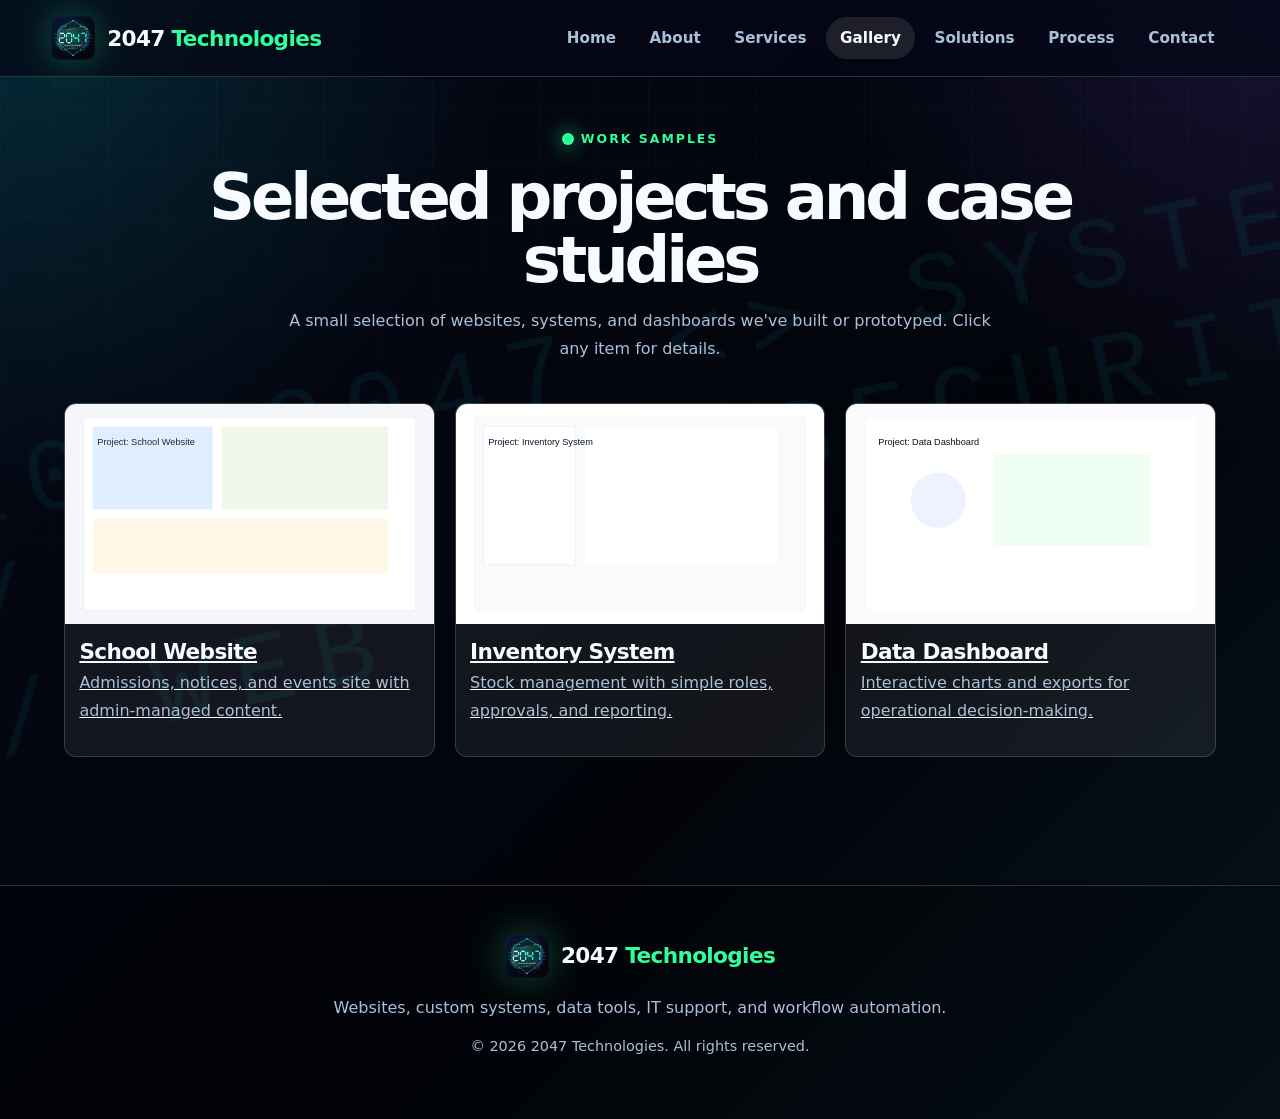
==== gallery.html @ 17cebcd1 "Initial Commit" ====
<!DOCTYPE html>
<html lang="en">
<head>
  <meta charset="utf-8" />
  <meta name="viewport" content="width=device-width, initial-scale=1" />
  <title>Gallery — 2047 Technologies</title>
  <link rel="icon" href="assets/favicon.svg" type="image/svg+xml" />
  <link rel="stylesheet" href="style.css" />
</head>
<body>
  <header class="site-header">
    <a class="brand" href="index.html" aria-label="2047 Technologies home">
      <img src="assets/logo.svg" alt="2047 Technologies logo" />
      <span>2047 <strong>Technologies</strong></span>
    </a>

    <nav class="nav" aria-label="Primary navigation">
      <a href="index.html">Home</a>
      <a href="index.html#about">About</a>
      <a href="index.html#services">Services</a>
      <a href="gallery.html" class="active">Gallery</a>
      <a href="index.html#solutions">Solutions</a>
      <a href="index.html#process">Process</a>
      <a href="index.html#contact">Contact</a>
    </nav>
  </header>

  <main id="main">
    <section class="section gallery" id="projects">
      <div class="section-heading">
        <p class="eyebrow">Work samples</p>
        <h2>Selected projects and case studies</h2>
        <p class="section-intro">A small selection of websites, systems, and dashboards we've built or prototyped. Click any item for details.</p>
      </div>

      <div class="gallery-grid">
        <article class="gallery-item">
          <a href="#" class="gallery-link">
            <img src="assets/gallery/project1.svg" alt="Project 1 — School Website" />
            <div class="gallery-caption">
              <h3>School Website</h3>
              <p>Admissions, notices, and events site with admin-managed content.</p>
            </div>
          </a>
        </article>

        <article class="gallery-item">
          <a href="#" class="gallery-link">
            <img src="assets/gallery/project2.svg" alt="Project 2 — Inventory System" />
            <div class="gallery-caption">
              <h3>Inventory System</h3>
              <p>Stock management with simple roles, approvals, and reporting.</p>
            </div>
          </a>
        </article>

        <article class="gallery-item">
          <a href="#" class="gallery-link">
            <img src="assets/gallery/project3.svg" alt="Project 3 — Dashboard" />
            <div class="gallery-caption">
              <h3>Data Dashboard</h3>
              <p>Interactive charts and exports for operational decision-making.</p>
            </div>
          </a>
        </article>
      </div>
    </section>
  </main>

  <footer class="footer">
    <a class="brand footer-brand" href="index.html">
      <img src="assets/logo.svg" alt="2047 Technologies logo" />
      <span>2047 <strong>Technologies</strong></span>
    </a>
    <p>Websites, custom systems, data tools, IT support, and workflow automation.</p>
    <p class="copyright">© <span id="year">2026</span> 2047 Technologies. All rights reserved.</p>
  </footer>

</body>
</html>
---- style.css ----
/* 2047 Technologies static website */
:root {
  --bg: #050816;
  --bg-2: #08111f;
  --card: rgba(255, 255, 255, 0.07);
  --card-strong: rgba(255, 255, 255, 0.11);
  --text: #f7fbff;
  --muted: #aac0d8;
  --line: rgba(255, 255, 255, 0.16);
  --cyan: #00f5ff;
  --green: #31ff9b;
  --violet: #7c5cff;
  --shadow: 0 28px 90px rgba(0, 245, 255, 0.12);
  --radius: 28px;
}

* { box-sizing: border-box; }

html {
  scroll-behavior: smooth;
  font-size: 16px;
}

body {
  margin: 0;
  font-family: Inter, ui-sans-serif, system-ui, -apple-system, BlinkMacSystemFont, "Segoe UI", sans-serif;
  color: var(--text);
  background:
    radial-gradient(circle at top left, rgba(0, 245, 255, 0.15), transparent 32rem),
    radial-gradient(circle at top right, rgba(124, 92, 255, 0.16), transparent 28rem),
    linear-gradient(135deg, var(--bg), #02040a 62%, #06131b);
  min-height: 100vh;
  overflow-x: hidden;
}

body::before {
  content: "";
  position: fixed;
  inset: 0;
  pointer-events: none;
  background-image:
    linear-gradient(rgba(255,255,255,0.035) 1px, transparent 1px),
    linear-gradient(90deg, rgba(255,255,255,0.035) 1px, transparent 1px);
  background-size: 54px 54px;
  mask-image: linear-gradient(to bottom, rgba(0,0,0,0.8), transparent 78%);
  z-index: -2;
}

body::after {
  content: "0101 2047 <> SYSTEMS // DATA // SECURITY // WEB";
  position: fixed;
  left: -10%;
  top: 32%;
  width: 130%;
  color: rgba(0, 245, 255, 0.06);
  font-family: "Courier New", monospace;
  font-size: clamp(2rem, 8vw, 7rem);
  letter-spacing: 0.2em;
  transform: rotate(-12deg);
  pointer-events: none;
  z-index: -1;
}

a { color: inherit; }

.skip-link {
  position: absolute;
  top: -60px;
  left: 1rem;
  padding: 0.8rem 1rem;
  background: var(--green);
  color: #03110b;
  border-radius: 999px;
  z-index: 1000;
}

.skip-link:focus { top: 1rem; }

.site-header {
  position: fixed;
  top: 0;
  left: 0;
  right: 0;
  display: flex;
  align-items: center;
  justify-content: space-between;
  gap: 1rem;
  padding: 1rem clamp(1rem, 4vw, 4.5rem);
  background: rgba(5, 8, 22, 0.72);
  border-bottom: 1px solid var(--line);
  backdrop-filter: blur(18px);
  z-index: 100;
}

.brand {
  display: inline-flex;
  align-items: center;
  gap: 0.75rem;
  text-decoration: none;
  font-weight: 800;
  letter-spacing: -0.04em;
}

.brand img {
  width: 44px;
  height: 44px;
  filter: drop-shadow(0 0 18px rgba(49, 255, 155, 0.3));
}

.brand span { font-size: clamp(1.05rem, 2vw, 1.35rem); }
.brand strong { color: var(--green); }

.nav {
  display: flex;
  align-items: center;
  gap: 0.3rem;
}

.nav a {
  color: var(--muted);
  text-decoration: none;
  font-size: 0.95rem;
  font-weight: 700;
  padding: 0.75rem 0.9rem;
  border-radius: 999px;
  transition: color 180ms ease, background 180ms ease, transform 180ms ease;
}

.nav a:hover,
.nav a.active {
  color: var(--text);
  background: rgba(255, 255, 255, 0.1);
}

.menu-toggle {
  display: none;
  width: 46px;
  height: 46px;
  border: 1px solid var(--line);
  border-radius: 14px;
  background: rgba(255,255,255,0.06);
  cursor: pointer;
}

.menu-toggle span {
  display: block;
  width: 20px;
  height: 2px;
  margin: 5px auto;
  background: var(--text);
  transition: transform 180ms ease, opacity 180ms ease;
}

.menu-toggle.open span:nth-child(1) { transform: translateY(7px) rotate(45deg); }
.menu-toggle.open span:nth-child(2) { opacity: 0; }
.menu-toggle.open span:nth-child(3) { transform: translateY(-7px) rotate(-45deg); }

.section {
  padding: clamp(5.5rem, 10vw, 8rem) clamp(1rem, 5vw, 5rem);
}

.hero {
  min-height: 100vh;
  display: grid;
  align-items: center;
  padding-top: 7rem;
}

.hero-grid {
  max-width: 1180px;
  margin: 0 auto;
  display: grid;
  grid-template-columns: minmax(0, 1.05fr) minmax(280px, 0.95fr);
  gap: clamp(2rem, 6vw, 5rem);
  align-items: center;
}

.eyebrow {
  display: inline-flex;
  align-items: center;
  gap: 0.45rem;
  margin: 0 0 1rem;
  color: var(--green);
  font-weight: 900;
  text-transform: uppercase;
  letter-spacing: 0.16em;
  font-size: 0.78rem;
}

.eyebrow::before {
  content: "";
  width: 0.75rem;
  height: 0.75rem;
  border-radius: 50%;
  background: var(--green);
  box-shadow: 0 0 20px var(--green);
}

h1, h2, h3, p { margin-top: 0; }

h1 {
  font-size: clamp(3rem, 8vw, 6.8rem);
  line-height: 0.9;
  letter-spacing: -0.075em;
  margin-bottom: 1.5rem;
}

h2 {
  font-size: clamp(2.1rem, 5vw, 4.4rem);
  line-height: 0.98;
  letter-spacing: -0.065em;
  margin-bottom: 1rem;
}

h3 {
  font-size: 1.35rem;
  letter-spacing: -0.03em;
  margin-bottom: 0.75rem;
}

p {
  color: var(--muted);
  line-height: 1.75;
}

.hero-text {
  max-width: 65ch;
  font-size: 1.12rem;
}

.hero-actions,
.social-row {
  display: flex;
  flex-wrap: wrap;
  gap: 0.9rem;
  align-items: center;
}

.hero-actions { margin: 2rem 0 1.4rem; }

.btn {
  display: inline-flex;
  justify-content: center;
  align-items: center;
  min-height: 48px;
  padding: 0.9rem 1.25rem;
  border-radius: 999px;
  text-decoration: none;
  font-weight: 900;
  border: 1px solid transparent;
  cursor: pointer;
  transition: transform 180ms ease, box-shadow 180ms ease, border-color 180ms ease;
}

.btn:hover { transform: translateY(-2px); }

.btn.primary {
  background: linear-gradient(135deg, var(--cyan), var(--green));
  color: #03110b;
  box-shadow: 0 16px 50px rgba(49, 255, 155, 0.18);
}

.btn.ghost {
  border-color: var(--line);
  background: rgba(255,255,255,0.06);
  color: var(--text);
}

.btn.wide { width: 100%; margin-top: 1rem; }

.social-row a {
  width: 42px;
  height: 42px;
  display: inline-flex;
  align-items: center;
  justify-content: center;
  border-radius: 50%;
  border: 1px solid var(--line);
  background: rgba(255,255,255,0.06);
  text-decoration: none;
  color: var(--text);
  font-size: 0.78rem;
  font-weight: 950;
  text-transform: uppercase;
}

.social-row a:hover {
  border-color: rgba(49, 255, 155, 0.7);
  box-shadow: 0 0 28px rgba(49, 255, 155, 0.18);
}

.hero-card {
  position: relative;
  min-height: 520px;
  border: 1px solid var(--line);
  border-radius: calc(var(--radius) * 1.25);
  background:
    linear-gradient(145deg, rgba(255,255,255,0.12), rgba(255,255,255,0.035)),
    radial-gradient(circle at 50% 30%, rgba(0, 245, 255, 0.18), transparent 45%);
  box-shadow: var(--shadow);
  overflow: hidden;
}

.hero-card::before,
.hero-card::after {
  content: "";
  position: absolute;
  border-radius: 999px;
  background: linear-gradient(135deg, var(--cyan), var(--green), var(--violet));
  filter: blur(18px);
  opacity: 0.23;
}

.hero-card::before {
  width: 240px;
  height: 240px;
  left: -70px;
  top: -70px;
}

.hero-card::after {
  width: 190px;
  height: 190px;
  right: -40px;
  bottom: -50px;
}

.orbital-card {
  position: relative;
  height: 390px;
  display: grid;
  place-items: center;
}

.orbital-card img {
  width: min(68%, 300px);
  z-index: 2;
  animation: float 6s ease-in-out infinite;
}

.pulse-ring {
  position: absolute;
  border-radius: 50%;
  border: 1px solid rgba(49, 255, 155, 0.28);
  inset: 14%;
  animation: spin 18s linear infinite;
}

.pulse-ring.two {
  inset: 22%;
  border-color: rgba(0, 245, 255, 0.28);
  animation-duration: 12s;
  animation-direction: reverse;
}

.pulse-ring::before,
.pulse-ring.two::after {
  content: "";
  position: absolute;
  width: 12px;
  height: 12px;
  border-radius: 50%;
  background: var(--green);
  top: 12%;
  left: 15%;
  box-shadow: 0 0 24px var(--green);
}

.signal-list {
  display: flex;
  flex-wrap: wrap;
  gap: 0.65rem;
  padding: 0 1.4rem 1.4rem;
}

.signal-list span {
  flex: 1 1 130px;
  padding: 0.8rem 0.9rem;
  border-radius: 18px;
  border: 1px solid var(--line);
  background: rgba(0,0,0,0.22);
  color: var(--text);
  font-weight: 850;
  text-align: center;
}

.section-heading {
  max-width: 880px;
  margin: 0 auto 2.5rem;
  text-align: center;
}

.section-intro {
  max-width: 720px;
  margin-inline: auto;
}

.about-grid,
.service-grid,
.contact-grid {
  max-width: 1180px;
  margin: 0 auto;
  display: grid;
  gap: 1rem;
}

.about-grid { grid-template-columns: repeat(3, 1fr); }
.service-grid { grid-template-columns: repeat(3, 1fr); }
.contact-grid { grid-template-columns: 0.85fr 1.15fr; align-items: start; }

.glass-card,
.service-card,
.contact-panel,
.quote-form,
.solution-board,
.timeline {
  border: 1px solid var(--line);
  background: var(--card);
  border-radius: var(--radius);
  box-shadow: 0 20px 70px rgba(0,0,0,0.18);
  backdrop-filter: blur(16px);
}

.glass-card,
.service-card,
.contact-panel {
  padding: 1.4rem;
}

.service-card {
  min-height: 260px;
  transition: transform 180ms ease, border-color 180ms ease, background 180ms ease;
}

.service-card:hover {
  transform: translateY(-6px);
  border-color: rgba(49, 255, 155, 0.45);
  background: var(--card-strong);
}

.service-icon {
  display: grid;
  place-items: center;
  width: 54px;
  height: 54px;
  margin-bottom: 1.1rem;
  border-radius: 18px;
  background: linear-gradient(135deg, rgba(0, 245, 255, 0.16), rgba(49, 255, 155, 0.18));
  color: var(--green);
  font-size: 1.8rem;
}

.solution-board {
  max-width: 1080px;
  margin: 0 auto;
  padding: 1rem;
  display: grid;
  grid-template-columns: repeat(2, 1fr);
  gap: 1rem;
}

.solution-item {
  padding: 1.4rem;
  border-radius: 22px;
  background: rgba(0,0,0,0.2);
  border: 1px solid rgba(255,255,255,0.1);
}

.solution-item span {
  display: inline-flex;
  margin-bottom: 1rem;
  color: var(--green);
  font-weight: 950;
  letter-spacing: 0.16em;
}

.timeline {
  max-width: 1080px;
  margin: 0 auto;
  padding: 1rem;
  display: grid;
  grid-template-columns: repeat(4, 1fr);
  gap: 1rem;
}

.step {
  padding: 1.2rem;
  border-radius: 22px;
  background: rgba(255,255,255,0.055);
}

.step span {
  display: inline-grid;
  place-items: center;
  width: 38px;
  height: 38px;
  margin-bottom: 1rem;
  border-radius: 50%;
  background: linear-gradient(135deg, var(--cyan), var(--green));
  color: #03110b;
  font-weight: 950;
}

.contact-panel a { color: var(--green); }
.contact-social { margin: 1.2rem 0; }

.quote-form {
  padding: 1.25rem;
  display: grid;
  grid-template-columns: repeat(2, 1fr);
  gap: 1rem;
}

.quote-form label {
  display: grid;
  gap: 0.45rem;
  color: var(--text);
  font-weight: 800;
}

.quote-form .full { grid-column: 1 / -1; }

input,
select,
textarea {
  width: 100%;
  color: var(--text);
  background: rgba(0,0,0,0.28);
  border: 1px solid var(--line);
  border-radius: 16px;
  padding: 0.95rem 1rem;
  font: inherit;
  outline: none;
}

textarea { resize: vertical; min-height: 150px; }

input:focus,
select:focus,
textarea:focus {
  border-color: rgba(49, 255, 155, 0.7);
  box-shadow: 0 0 0 4px rgba(49, 255, 155, 0.08);
}

select option { background: #07101c; color: var(--text); }

.honey {
  position: absolute;
  left: -9999px;
}

.form-note {
  grid-column: 1 / -1;
  margin: -0.25rem 0 0;
  font-size: 0.86rem;
}

.footer {
  padding: 3rem 1rem;
  text-align: center;
  border-top: 1px solid var(--line);
  background: rgba(0,0,0,0.2);
}

.footer-brand { justify-content: center; }
.footer p { margin: 0.75rem auto; }
.copyright { font-size: 0.9rem; }

.reveal {
  opacity: 0;
  transform: translateY(20px);
  transition: opacity 700ms ease, transform 700ms ease;
}

.reveal.visible {
  opacity: 1;
  transform: translateY(0);
}

.delay-1 { transition-delay: 100ms; }
.delay-2 { transition-delay: 200ms; }

@keyframes float {
  0%, 100% { transform: translateY(0); }
  50% { transform: translateY(-12px); }
}

@keyframes spin {
  to { transform: rotate(360deg); }
}

@media (max-width: 980px) {
  .menu-toggle { display: inline-block; }
  .nav {
    position: absolute;
    top: calc(100% + 0.5rem);
    left: 1rem;
    right: 1rem;
    display: grid;
    padding: 0.75rem;
    border: 1px solid var(--line);
    border-radius: 22px;
    background: rgba(5, 8, 22, 0.96);
    backdrop-filter: blur(18px);
    transform-origin: top;
    transform: scaleY(0.8);
    opacity: 0;
    pointer-events: none;
    transition: opacity 180ms ease, transform 180ms ease;
  }

  .nav.open {
    opacity: 1;
    pointer-events: auto;
    transform: scaleY(1);
  }

  .nav a { padding: 0.9rem 1rem; }
  .hero-grid,
  .contact-grid { grid-template-columns: 1fr; }
  .hero-card { min-height: 420px; }
  .about-grid,
  .service-grid { grid-template-columns: repeat(2, 1fr); }
  .timeline { grid-template-columns: repeat(2, 1fr); }
}

@media (max-width: 680px) {
  .site-header { padding: 0.85rem 1rem; }
  .brand img { width: 38px; height: 38px; }
  .section { padding-inline: 1rem; }
  .hero { padding-top: 6.5rem; }
  .about-grid,
  .service-grid,
  .solution-board,
  .timeline,
  .quote-form { grid-template-columns: 1fr; }
  .quote-form .full { grid-column: auto; }
  h1 { font-size: clamp(2.7rem, 15vw, 4.5rem); }
  .hero-card { min-height: 360px; }
  .orbital-card { height: 270px; }
  .btn { width: 100%; }
  .social-row a { width: 40px; height: 40px; }
}

@media (prefers-reduced-motion: reduce) {
  html { scroll-behavior: auto; }
  *, *::before, *::after {
    animation-duration: 0.001ms !important;
    animation-iteration-count: 1 !important;
    transition-duration: 0.001ms !important;
  }
}

/* Gallery styles */
.gallery-grid {
  max-width: 1180px;
  margin: 0 auto;
  display: grid;
  grid-template-columns: repeat(3, 1fr);
  gap: 1.25rem;
}
.gallery-item {
  border-radius: 12px;
  overflow: hidden;
  background: var(--card);
  border: 1px solid var(--line);
}
.gallery-item img {
  width: 100%;
  height: 220px;
  object-fit: cover;
  display: block;
}
.gallery-caption { padding: 0.9rem; }
.gallery-caption h3 { margin: 0 0 0.35rem; }

@media (max-width: 980px) {
  .gallery-grid { grid-template-columns: repeat(2, 1fr); }
}

@media (max-width: 680px) {
  .gallery-grid { grid-template-columns: 1fr; }
}
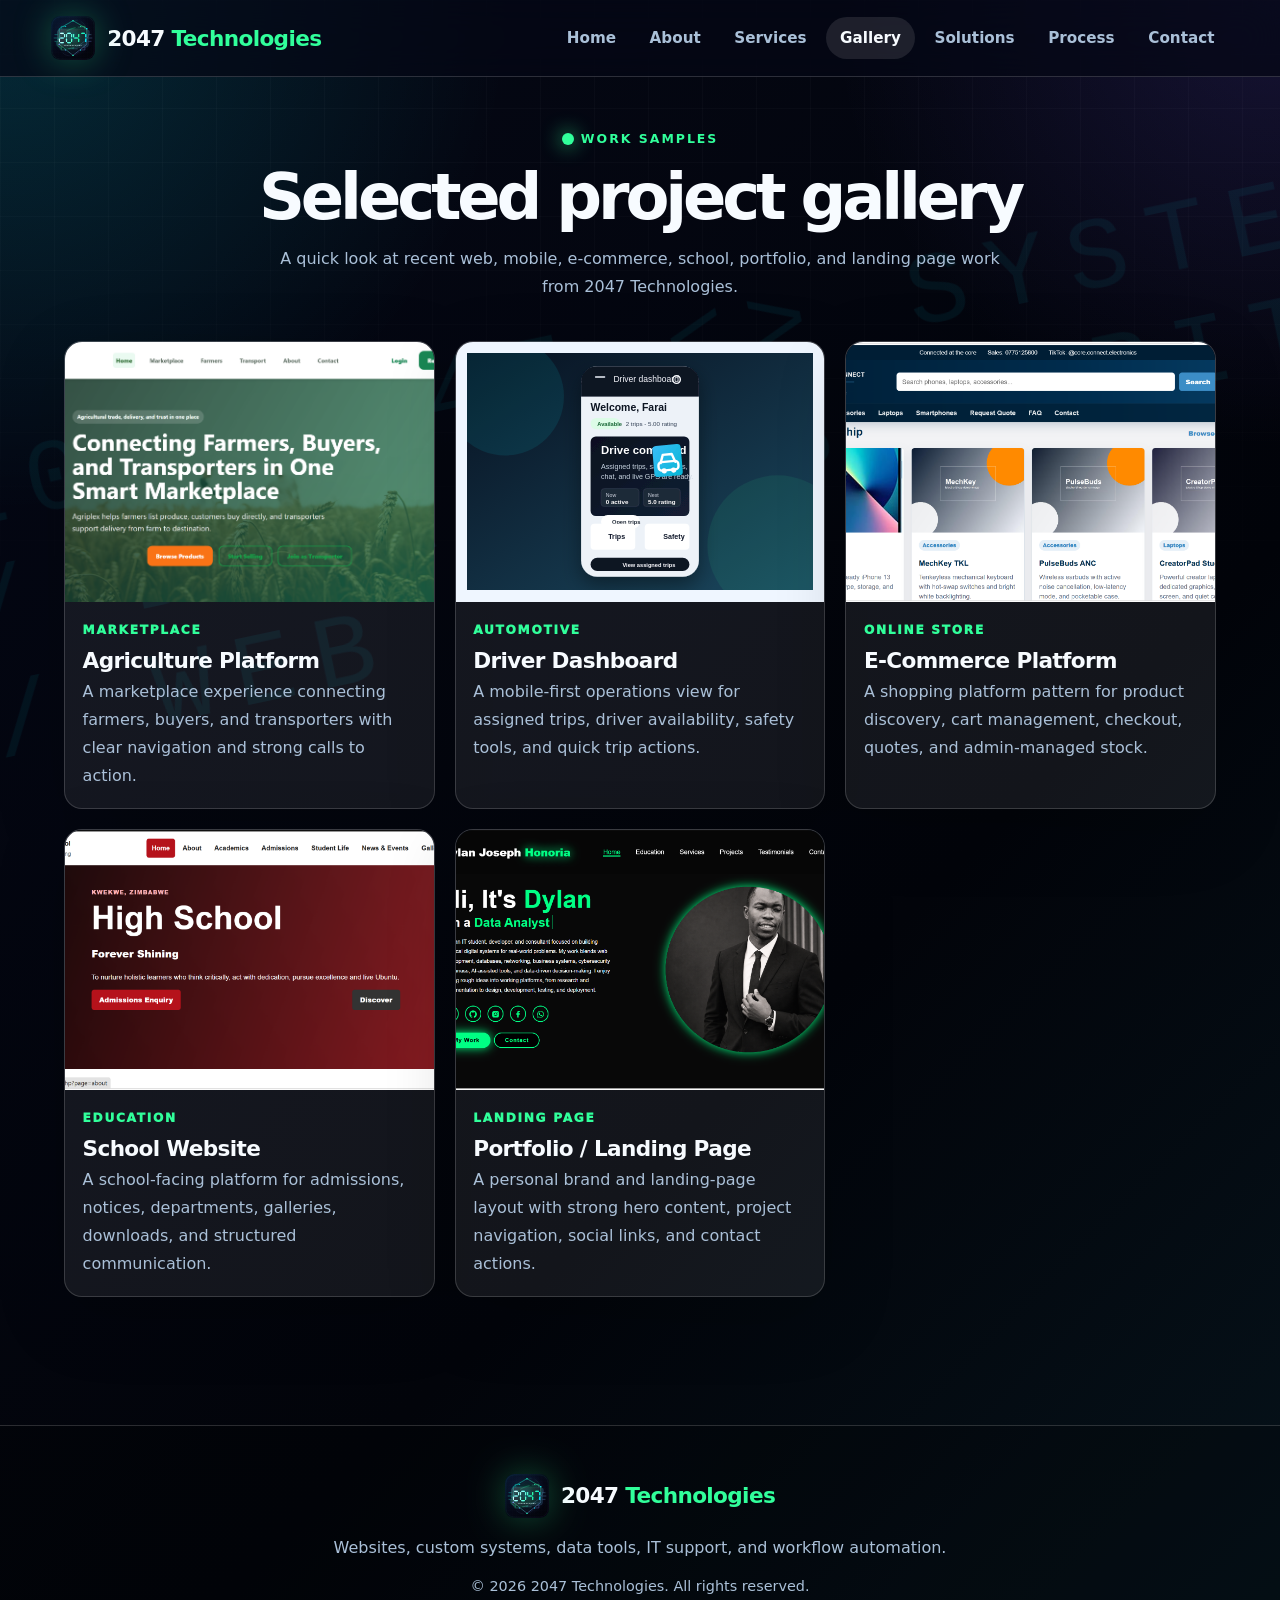
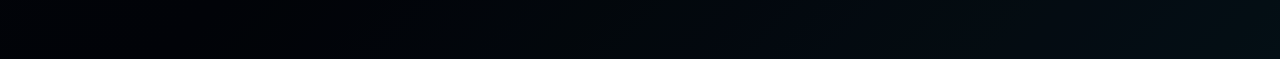
==== commit e558cfbf: "Gallery Update" ====
--- a/gallery.html
+++ b/gallery.html
@@ -3,7 +3,7 @@
 <head>
   <meta charset="utf-8" />
   <meta name="viewport" content="width=device-width, initial-scale=1" />
-  <title>Gallery — 2047 Technologies</title>
+  <title>Gallery - 2047 Technologies</title>
   <link rel="icon" href="assets/favicon.svg" type="image/svg+xml" />
   <link rel="stylesheet" href="style.css" />
 </head>
@@ -13,6 +13,10 @@
       <img src="assets/logo.svg" alt="2047 Technologies logo" />
       <span>2047 <strong>Technologies</strong></span>
     </a>
+
+    <button class="menu-toggle" type="button" aria-label="Open navigation" aria-expanded="false">
+      <span></span><span></span><span></span>
+    </button>
 
     <nav class="nav" aria-label="Primary navigation">
       <a href="index.html">Home</a>
@@ -29,39 +33,54 @@
     <section class="section gallery" id="projects">
       <div class="section-heading">
         <p class="eyebrow">Work samples</p>
-        <h2>Selected projects and case studies</h2>
-        <p class="section-intro">A small selection of websites, systems, and dashboards we've built or prototyped. Click any item for details.</p>
+        <h2>Selected project gallery</h2>
+        <p class="section-intro">A quick look at recent web, mobile, e-commerce, school, portfolio, and landing page work from 2047 Technologies.</p>
       </div>
 
       <div class="gallery-grid">
-        <article class="gallery-item">
-          <a href="#" class="gallery-link">
-            <img src="assets/gallery/project1.svg" alt="Project 1 — School Website" />
-            <div class="gallery-caption">
-              <h3>School Website</h3>
-              <p>Admissions, notices, and events site with admin-managed content.</p>
-            </div>
-          </a>
+        <article class="gallery-item reveal">
+          <img class="gallery-shot screen-shot" src="assets/gallery/agriculture-marketplace.png" alt="Agriculture marketplace homepage screenshot" />
+          <div class="gallery-caption">
+            <span class="project-type">Marketplace</span>
+            <h3>Agriculture Platform</h3>
+            <p>A marketplace experience connecting farmers, buyers, and transporters with clear navigation and strong calls to action.</p>
+          </div>
         </article>
 
-        <article class="gallery-item">
-          <a href="#" class="gallery-link">
-            <img src="assets/gallery/project2.svg" alt="Project 2 — Inventory System" />
-            <div class="gallery-caption">
-              <h3>Inventory System</h3>
-              <p>Stock management with simple roles, approvals, and reporting.</p>
-            </div>
-          </a>
+        <article class="gallery-item reveal delay-1">
+          <img class="gallery-shot contain-shot" src="assets/gallery/driver-dashboard.svg" alt="Driver dashboard mobile screenshot preview" />
+          <div class="gallery-caption">
+            <span class="project-type">Automotive</span>
+            <h3>Driver Dashboard</h3>
+            <p>A mobile-first operations view for assigned trips, driver availability, safety tools, and quick trip actions.</p>
+          </div>
         </article>
 
-        <article class="gallery-item">
-          <a href="#" class="gallery-link">
-            <img src="assets/gallery/project3.svg" alt="Project 3 — Dashboard" />
-            <div class="gallery-caption">
-              <h3>Data Dashboard</h3>
-              <p>Interactive charts and exports for operational decision-making.</p>
-            </div>
-          </a>
+        <article class="gallery-item reveal delay-2">
+          <img class="gallery-shot screen-shot" src="assets/gallery/ecommerce-platform.png" alt="E-commerce platform screenshot" />
+          <div class="gallery-caption">
+            <span class="project-type">Online store</span>
+            <h3>E-Commerce Platform</h3>
+            <p>A shopping platform pattern for product discovery, cart management, checkout, quotes, and admin-managed stock.</p>
+          </div>
+        </article>
+
+        <article class="gallery-item reveal">
+          <img class="gallery-shot screen-shot" src="assets/gallery/school-website.png" alt="School website screenshot" />
+          <div class="gallery-caption">
+            <span class="project-type">Education</span>
+            <h3>School Website</h3>
+            <p>A school-facing platform for admissions, notices, departments, galleries, downloads, and structured communication.</p>
+          </div>
+        </article>
+
+        <article class="gallery-item reveal delay-1">
+          <img class="gallery-shot screen-shot" src="assets/gallery/portfolio-landing-page.png" alt="Portfolio landing page screenshot" />
+          <div class="gallery-caption">
+            <span class="project-type">Landing page</span>
+            <h3>Portfolio / Landing Page</h3>
+            <p>A personal brand and landing-page layout with strong hero content, project navigation, social links, and contact actions.</p>
+          </div>
         </article>
       </div>
     </section>
@@ -73,8 +92,9 @@
       <span>2047 <strong>Technologies</strong></span>
     </a>
     <p>Websites, custom systems, data tools, IT support, and workflow automation.</p>
-    <p class="copyright">© <span id="year">2026</span> 2047 Technologies. All rights reserved.</p>
+    <p class="copyright">&copy; <span id="year"></span> 2047 Technologies. All rights reserved.</p>
   </footer>
 
+  <script src="script.js"></script>
 </body>
 </html>
--- a/style.css
+++ b/style.css
@@ -656,28 +656,58 @@
   max-width: 1180px;
   margin: 0 auto;
   display: grid;
-  grid-template-columns: repeat(3, 1fr);
+  grid-template-columns: repeat(auto-fit, minmax(280px, 1fr));
   gap: 1.25rem;
 }
 .gallery-item {
-  border-radius: 12px;
+  border-radius: 18px;
   overflow: hidden;
   background: var(--card);
   border: 1px solid var(--line);
+  box-shadow: 0 20px 70px rgba(0,0,0,0.18);
+  transition: transform 180ms ease, border-color 180ms ease, background 180ms ease;
+}
+.gallery-item:hover {
+  transform: translateY(-6px);
+  border-color: rgba(49, 255, 155, 0.45);
+  background: var(--card-strong);
 }
 .gallery-item img {
   width: 100%;
-  height: 220px;
+  height: 260px;
   object-fit: cover;
   display: block;
 }
-.gallery-caption { padding: 0.9rem; }
+.gallery-shot {
+  background: #eff6ff;
+}
+.screen-shot {
+  object-fit: contain;
+  object-position: top center;
+  background: #06101d;
+}
+.contain-shot {
+  object-fit: contain;
+  padding: 0.7rem;
+}
+.gallery-caption { padding: 1.1rem; }
 .gallery-caption h3 { margin: 0 0 0.35rem; }
+.gallery-caption p { margin-bottom: 0; }
+.project-type {
+  display: inline-flex;
+  margin-bottom: 0.65rem;
+  color: var(--green);
+  font-size: 0.76rem;
+  font-weight: 950;
+  letter-spacing: 0.14em;
+  text-transform: uppercase;
+}
 
 @media (max-width: 980px) {
-  .gallery-grid { grid-template-columns: repeat(2, 1fr); }
+  .gallery-grid { grid-template-columns: repeat(2, minmax(0, 1fr)); }
 }
 
 @media (max-width: 680px) {
   .gallery-grid { grid-template-columns: 1fr; }
-}
+  .gallery-item img { height: 220px; }
+}
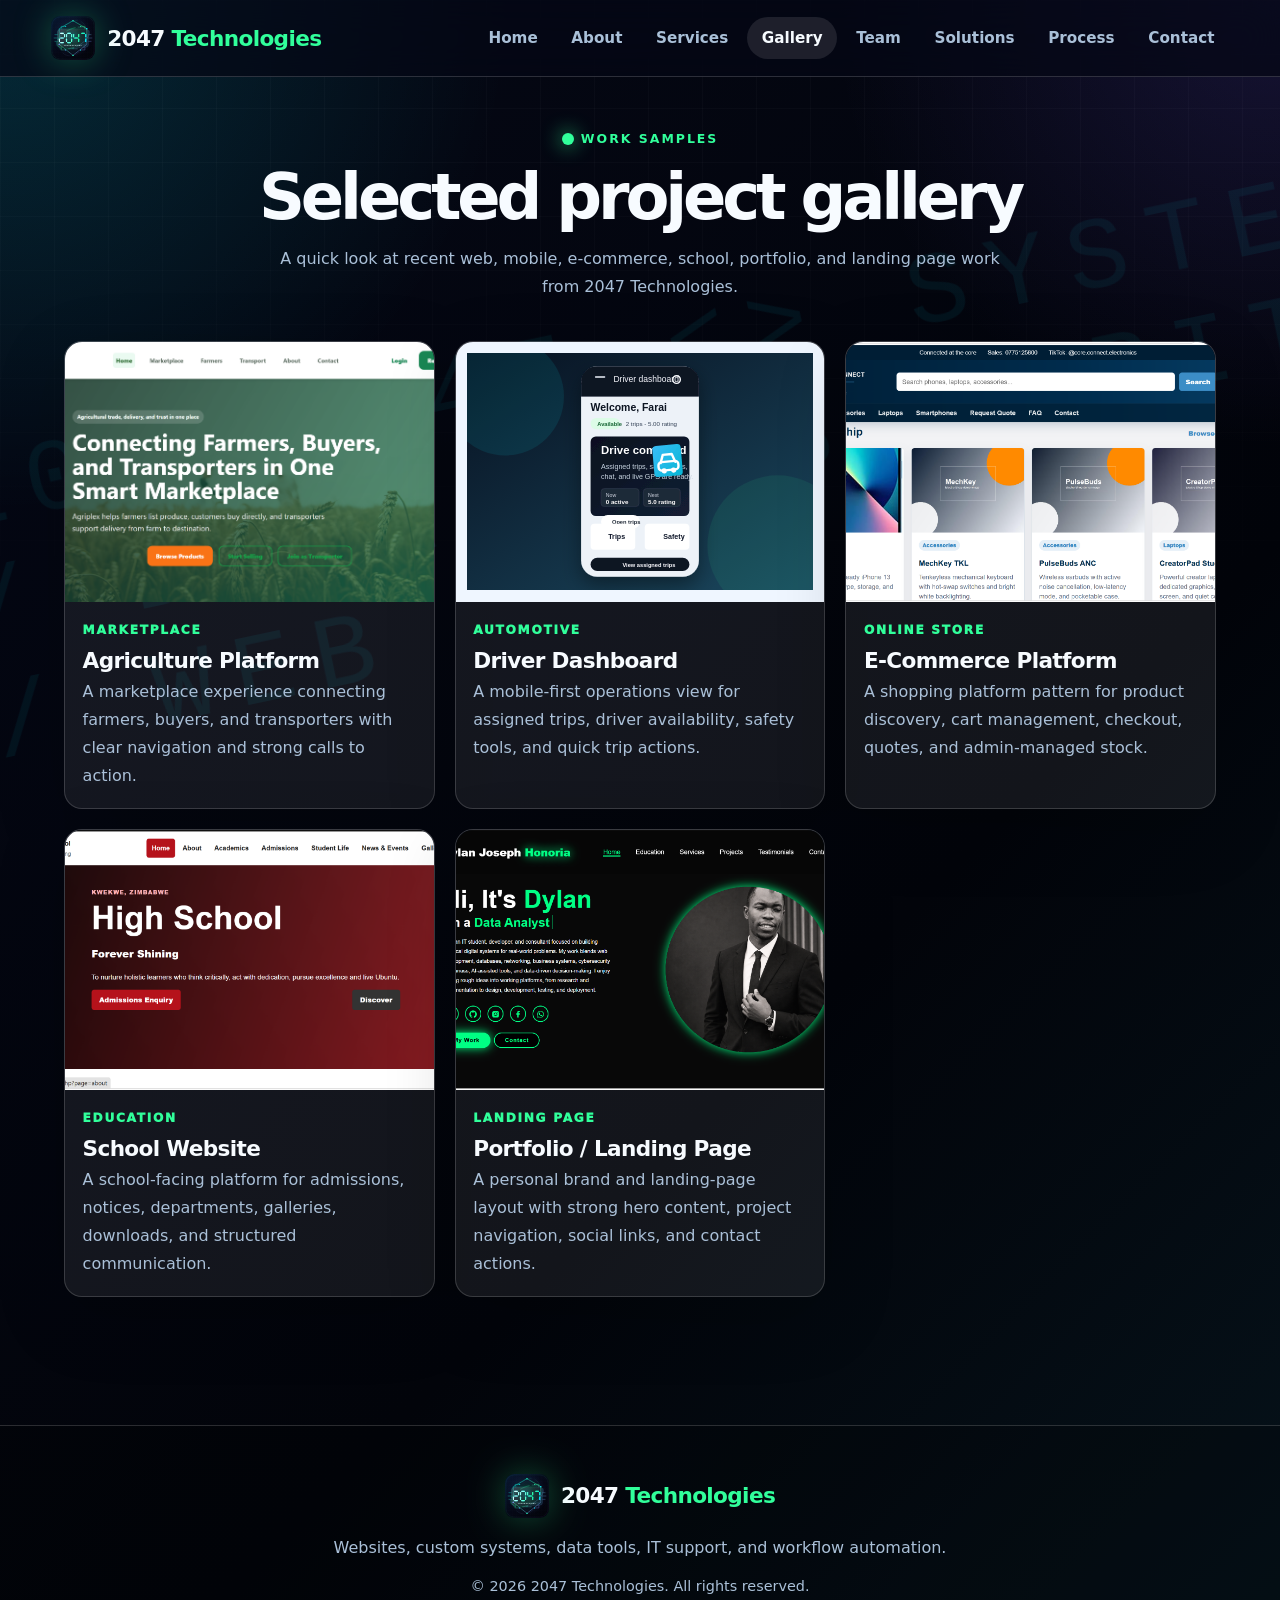
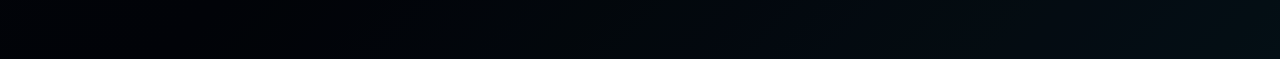
==== commit aee11bab: "unknown" ====
--- a/gallery.html
+++ b/gallery.html
@@ -1,12 +1,23 @@
 <!DOCTYPE html>
 <html lang="en">
 <head>
+  <!-- Google tag (gtag.js) -->
+  <script async src="https://www.googletagmanager.com/gtag/js?id=G-EWE5Y74E3M"></script>
+  <script>
+    window.dataLayer = window.dataLayer || [];
+    function gtag(){dataLayer.push(arguments);}
+    gtag('js', new Date());
+
+    gtag('config', 'G-EWE5Y74E3M');
+  </script>
+
   <meta charset="utf-8" />
   <meta name="viewport" content="width=device-width, initial-scale=1" />
   <title>Gallery - 2047 Technologies</title>
   <link rel="icon" href="assets/favicon.svg" type="image/svg+xml" />
   <link rel="stylesheet" href="style.css" />
 </head>
+
 <body>
   <header class="site-header">
     <a class="brand" href="index.html" aria-label="2047 Technologies home">
@@ -23,6 +34,7 @@
       <a href="index.html#about">About</a>
       <a href="index.html#services">Services</a>
       <a href="gallery.html" class="active">Gallery</a>
+      <a href="team.html">Team</a>
       <a href="index.html#solutions">Solutions</a>
       <a href="index.html#process">Process</a>
       <a href="index.html#contact">Contact</a>
--- a/style.css
+++ b/style.css
@@ -707,6 +707,74 @@
   .gallery-grid { grid-template-columns: repeat(2, minmax(0, 1fr)); }
 }
 
+.team-grid {
+  max-width: 1180px;
+  margin: 0 auto;
+  display: grid;
+  grid-template-columns: repeat(auto-fit, minmax(320px, 1fr));
+  gap: 1.5rem;
+}
+
+.team-card {
+  overflow: hidden;
+  display: grid;
+  grid-template-rows: auto 1fr;
+  border-radius: var(--radius);
+  border: 1px solid var(--line);
+  background: var(--card);
+  box-shadow: 0 20px 70px rgba(0,0,0,0.18);
+}
+
+.team-card img {
+  width: 100%;
+  aspect-ratio: 4 / 3;
+  object-fit: cover;
+  background: #06101d;
+}
+
+.team-content {
+  padding: 1.5rem;
+  display: grid;
+  gap: 1rem;
+}
+
+.role {
+  color: var(--green);
+  font-weight: 900;
+  letter-spacing: 0.15em;
+  text-transform: uppercase;
+  font-size: 0.82rem;
+}
+
+.contact-list p {
+  margin: 0;
+  color: var(--muted);
+}
+
+.contact-list a {
+  color: var(--cyan);
+  text-decoration: none;
+}
+
+.contact-list a:hover {
+  text-decoration: underline;
+}
+
+.portfolio {
+  justify-self: start;
+  margin-top: 0.5rem;
+}
+
+.team-note {
+  margin-top: 0.75rem;
+  color: var(--muted);
+  font-size: 0.95rem;
+}
+
+@media (max-width: 980px) {
+  .gallery-grid { grid-template-columns: repeat(2, minmax(0, 1fr)); }
+}
+
 @media (max-width: 680px) {
   .gallery-grid { grid-template-columns: 1fr; }
   .gallery-item img { height: 220px; }
